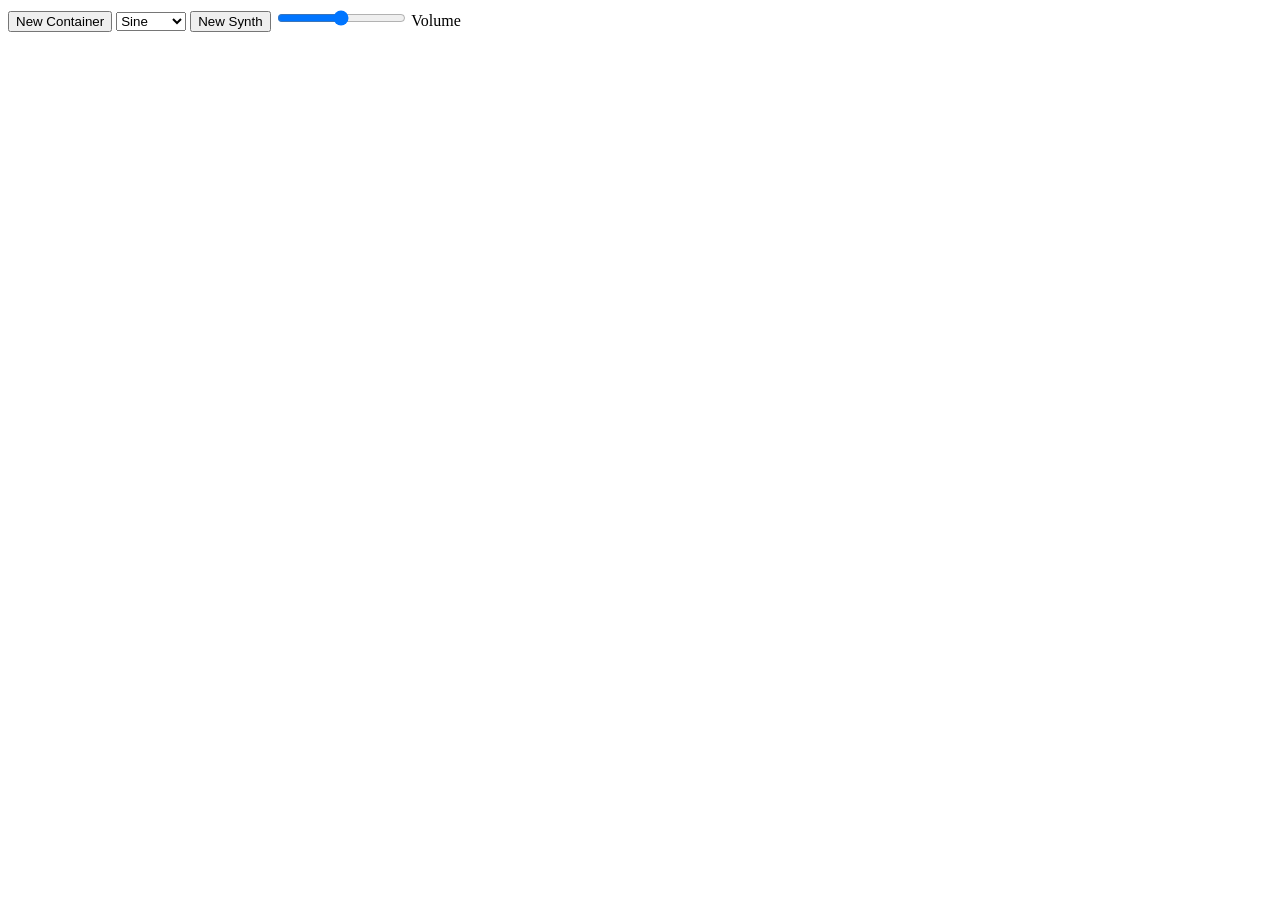
==== index.html @ 95f2063e "Add files via upload" ====
<!DOCTYPE html>
<html lang="en">
<head>
  <meta charset="UTF-8">
  <meta http-equiv="X-UA-Compatible" content="IE=edge">
  <meta name="viewport" content="width=device-width, initial-scale=1.0">
  <link rel="stylesheet" href="style.css">
  <title>Document</title>
  <script src="container.js" defer></script>
  <script src="script.js" defer></script>
</head>
<body>
  <button onclick="createNewContainer()">New Container</button>
  <select name="waveform" id="waveformPicker">
    <option value="sine">Sine</option>
    <option value="triangle">Triangle</option>
    <option value="square">Square</option>
  </select>
  <button onclick="createNewSynth()">New Synth</button>
  <input type="range" id="masterGainSlider" min="0" max=".6" step=".01" oninput="setMasterGain()">
  <label for="masterGainSlider">Volume</label>
  
</body>
</html>
---- style.css ----
.container {
    display: grid;
    position: absolute;
    background-color: grey;
}

.container > .controlUnit {
    align-self: center;
    display: inline-grid;
    grid-template-columns: 25px auto 50px 25px;
    grid-template-rows: 25px 25px;
}

.controlUnit > .jackInput {
    align-self: center;
    grid-column-start: 1;
    grid-column-end: 2;
    grid-row-start: 1;
    height: 20px;
    width: 20px;
    border-radius: 50%;
    background-color: yellow;
}

.controlUnit > .jackOutput {
    grid-column: 4;
    grid-row: 1;
}

.controlUnit > .label {
    align-self: center;
    grid-column: 2;
    grid-row: 1;
}

.controlUnit > .textInput {
    grid-column-start: 3;
    grid-column-end: 4;
    grid-row-start: 1;
}

.controlUnit > .slider {
    grid-column-start: 2;
    grid-column-end: 4;
    grid-row-start: 2;
}

.container > .containerMenubar {
    align-self: center;
    display: grid;
    grid-template-columns: 25px, auto, 25px, 25px, auto, 25px;
    grid-template-rows: 25px;
    padding-bottom: 20px;
}

.containerMenubar > .delete {
    grid-column: 6;
    height: 25px;
    width: 25px;
    background-color: red;
    border-radius: 50%;
    justify-self: end;
}

.containerMenubar > .drag {
    grid-column-start: 1;
    grid-column-end: 2;
    height: 25px;
    width: 25px;
    background-color: white;
    border-radius: 50%;
}

.containerMenubar > .stop {
    grid-column-start: 3;
    grid-column-end: 4;
    grid-row-start: 1;
    background-color: red;
}

.containerMenubar > .play {
    grid-column-start: 4;
    grid-column-end: 5;
    grid-row-start: 1;
    background-color: green;
}
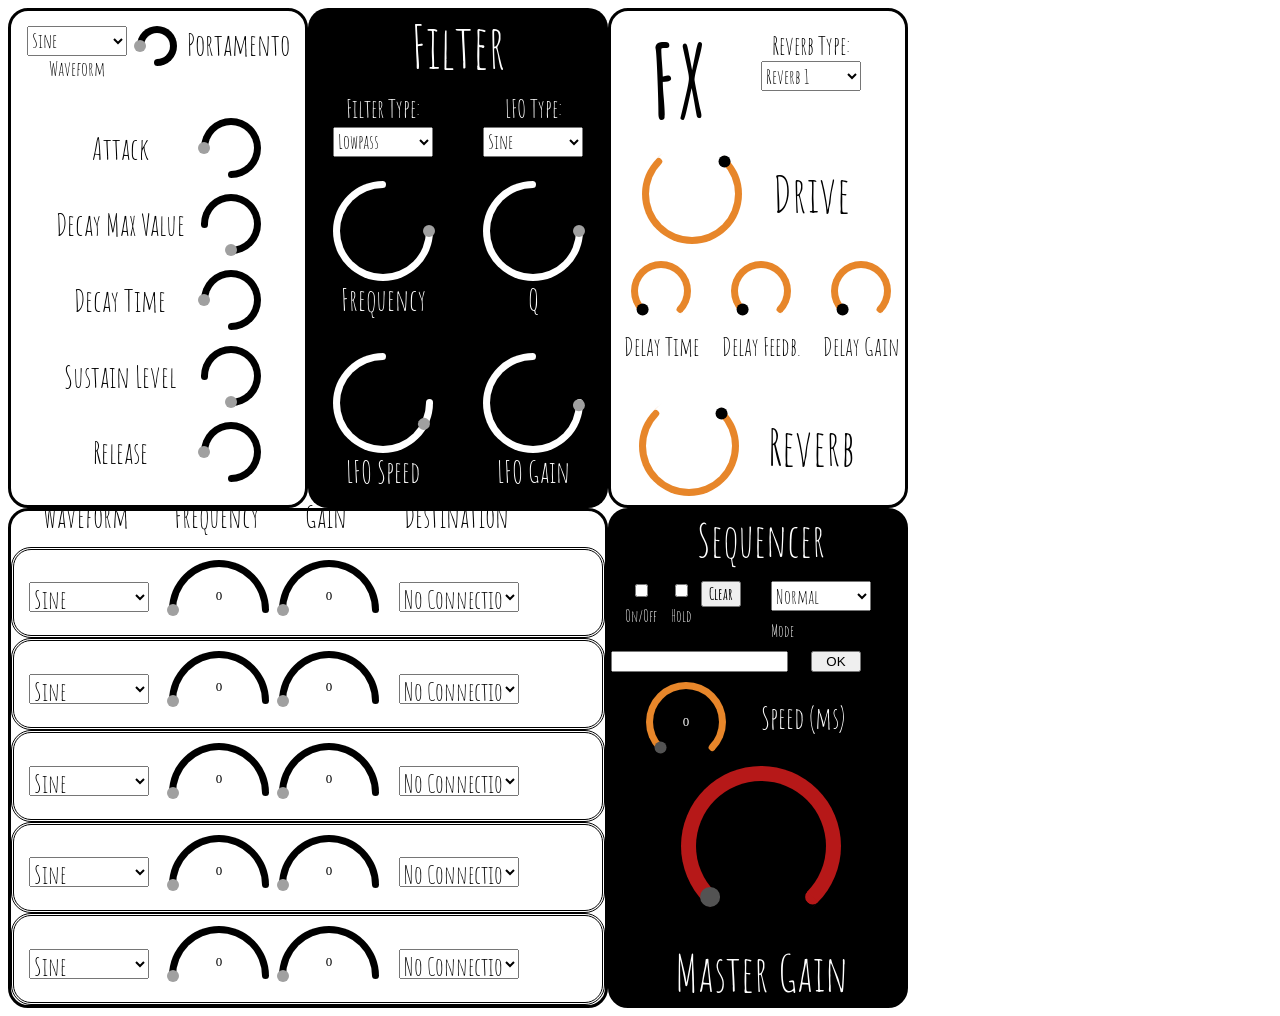
==== commit 81f50e35: "Add files via upload" ====
--- a/index.html
+++ b/index.html
@@ -1,24 +1,290 @@
-<!DOCTYPE html>
-<html lang="en">
+<html>
+
 <head>
-  <meta charset="UTF-8">
-  <meta http-equiv="X-UA-Compatible" content="IE=edge">
-  <meta name="viewport" content="width=device-width, initial-scale=1.0">
-  <link rel="stylesheet" href="style.css">
-  <title>Document</title>
-  <script src="container.js" defer></script>
-  <script src="script.js" defer></script>
+    <link rel="stylesheet" href="style.css">
+
+    <script src="https://code.jquery.com/jquery-3.4.1.min.js"></script>
+    <link rel="stylesheet" href="roundSlider-1.6.1\src\roundslider.css">
+    <script src="roundSlider-1.6.1\src\roundslider.js"></script>
+
+    <script src="app.js" defer></script>
+    <script src="synth.js" defer></script>
+    <script src="guistuff.js" defer></script>
 </head>
+
 <body>
-  <button onclick="createNewContainer()">New Container</button>
-  <select name="waveform" id="waveformPicker">
-    <option value="sine">Sine</option>
-    <option value="triangle">Triangle</option>
-    <option value="square">Square</option>
-  </select>
-  <button onclick="createNewSynth()">New Synth</button>
-  <input type="range" id="masterGainSlider" min="0" max=".6" step=".01" oninput="setMasterGain()">
-  <label for="masterGainSlider">Volume</label>
-  
+    <div class="mainCanvas">
+        <div class="synthController">
+            <div class="header">
+                <select id="waveformSelect">
+                    <option value="sine">Sine</option>
+                    <option value="triangle">Triangle</option>
+                    <option value="sawtooth">Saw</option>
+                    <option value="square">Square</option>
+                </select>
+                <label id="waveformSelectLabel" for="waveformSelect">Waveform</label>
+                <div class="synthKnob" id="portamentoSlider"></div>
+                <div id="portamentoSliderLabel">Portamento</div>
+            </div>
+            <div id="synthSliderSection">
+                <div class="label">Attack</div>
+                <div class="synthKnob" id="attackSlider"></div>
+
+                <div class="label">Decay Max Value</div>
+                <div class="synthKnob" id="decayGainSlider"></div>
+
+                <div class="label">Decay Time</div>
+                <div class="synthKnob" id="decayTimeSlider"></div>
+
+                <div class="label">Sustain Level</div>
+                <div class="synthKnob" id="sustainGainSlider"></div>
+
+                <div class="label">Release</div>
+                <div class="synthKnob" id="releaseSlider"></div>
+            </div>
+        </div>
+        <div class="filterController">
+            <div class="header" id="filterHeader">
+                <div id="filterCaption">Filter</div>
+                <div class="label">Filter Type:</div>
+                <select id="filterSelect">
+                    <option value="lowpass">Lowpass</option>
+                    <option value="highpass">Highpass</option>
+                    <option value="notch">Notch</option>
+                </select>
+                <div class="label" id="lfoTypeLabel">LFO Type:</div>
+                <select id="filterLFOSelect">
+                    <option value="sine">Sine</option>
+                    <option value="triangle">Triangle</option>
+                    <option value="sawtooth">Saw</option>
+                    <option value="square">Square</option>
+                </select>
+            </div>
+            <div class="label">Frequency</div>
+            <div class="filterKnob" id="filterFreqSlider"></div>
+
+            <div class="label">Q</div>
+            <div class="filterKnob" id="filterQSlider"></div>
+
+            <div class="labelLFO">LFO Speed</div>
+            <div class="filterKnob" id="filterLFOSpeedSlider"></div>
+
+            <div class="labelLFO">LFO Gain</div>
+            <div class="filterKnob" id="filterLFOGainSlider"></div>
+        </div>
+        <div class="effectsController">
+            <div class="header">
+                <h1>FX</h1>
+                <div id="reverbHeader">
+
+                    <div id="reverbSelectLabel">Reverb Type:</div>
+                    <select id="reverbSelect">
+                        <option value="0">Reverb 1</option>
+                        <option value="1">Reverb 2</option>
+                        <option value="2">Reverb 3</option>
+                    </select>
+                </div>
+            </div>
+            <div class="driveController">
+                <div id="driveGainKnobLabel">Drive</div>
+                <div class="effectsKnob" id="driveGainSlider"></div>
+            </div>
+            <div class="delayController">
+                <div id="delayTimeKnobLabel">Delay Time</div>
+                <div class="effectsKnob" id="delayTimeKnob"></div>
+
+                <div id="delayFBTimeKnobLabel">Delay Feedb.</div>
+                <div class="effectsKnob" id="delayFBTimeKnob"></div>
+
+                <div id="delayGainKnobLabel">Delay Gain</div>
+                <div class="effectsKnob" id="delayGainKnob"></div>
+            </div>
+            <div class="reverbController">
+                <div id="reverbKnobLabel">Reverb</div>
+                <div class="effectsKnob" id="reverbKnob"></div>
+            </div>
+        </div>
+        <div class="modController">
+            <div id="modHeader">
+                <div class="label" id="modWavLabel">Waveform</div>
+                <div class="label" id="modFreqLabel">Frequency</div>
+                <div class="label" id="modGainLabel">Gain</div>
+                <div class="label" id="modDestLabel">Destination</div>
+            </div>
+            <div class="modRow">
+                <select class="modTypeSelect" id="modTypeSelect1">
+                    <option value="sine">Sine</option>
+                    <option value="triangle">Triangle</option>
+                    <option value="sawtooth">Saw</option>
+                    <option value="square">Square</option>
+                </select>
+                <div class="modFreqKnob" id="modFreqKnob1"></div>
+                <div class="modGainKnob" id="modGainKnob1"></div>
+                <select class="modDestSelect" id="modSelect1">
+                    <option value="none">No Connection</option>
+                    <option value="oscDetune">Synth: Detune</option>
+                    <option value="oscGain">Synth: Gain</option>
+                    <option value="filterFreq">Filter: Frequency</option>
+                    <option value="filterQ">Filter: Q</option>
+                    <option value="filterLFOSpeed">Filter LFO: Speed</option>
+                    <option value="filterLFOGain">Filter LFO: Gain</option>
+                    <option value="delayTime">FX: Delay Time</option>
+                    <option value="reverb">FX: Reverb</option>
+                    <option value="modFreq2">Mod 2: Frequency</option>
+                    <option value="modGain2">Mod 2: Gain</option>
+                    <option value="modFreq3">Mod 3: Frequency</option>
+                    <option value="modGain3">Mod 3: Gain</option>
+                    <option value="modFreq4">Mod 4: Frequency</option>
+                    <option value="modGain4">Mod 4: Gain</option>
+                    <option value="modFreq5">Mod 5: Frequency</option>
+                    <option value="modGain5">Mod 5: Gain</option>
+                </select>
+            </div>
+            <div class="modRow">
+                <select class="modTypeSelect" id="modTypeSelect2">
+                    <option value="sine">Sine</option>
+                    <option value="triangle">Triangle</option>
+                    <option value="sawtooth">Saw</option>
+                    <option value="square">Square</option>
+                </select>
+                <div class="modFreqKnob" id="modFreqKnob2"></div>
+                <div class="modGainKnob" id="modGainKnob2"></div>
+                <select class="modDestSelect" id="modSelect2">
+                    <option value="none">No Connection</option>
+                    <option value="oscDetune">Synth: Detune</option>
+                    <option value="oscGain">Synth: Gain</option>
+                    <option value="filterFreq">Filter: Frequency</option>
+                    <option value="filterQ">Filter: Q</option>
+                    <option value="filterLFOSpeed">Filter LFO: Speed</option>
+                    <option value="filterLFOGain">Filter LFO: Gain</option>
+                    <option value="delayTime">FX: Delay Time</option>
+                    <option value="reverb">FX: Reverb</option>
+                    <option value="modFreq1">Mod 1: Frequency</option>
+                    <option value="modGain1">Mod 1: Gain</option>
+                    <option value="modFreq3">Mod 3: Frequency</option>
+                    <option value="modGain3">Mod 3: Gain</option>
+                    <option value="modFreq4">Mod 4: Frequency</option>
+                    <option value="modGain4">Mod 4: Gain</option>
+                    <option value="modFreq5">Mod 5: Frequency</option>
+                    <option value="modGain5">Mod 5: Gain</option>
+                </select>
+            </div>
+            <div class="modRow">
+                <select class="modTypeSelect" id="modTypeSelect3">
+                    <option value="sine">Sine</option>
+                    <option value="triangle">Triangle</option>
+                    <option value="sawtooth">Saw</option>
+                    <option value="square">Square</option>
+                </select>
+                <div class="modFreqKnob" id="modFreqKnob3"></div>
+                <div class="modGainKnob" id="modGainKnob3"></div>
+                <select class="modDestSelect" id="modSelect3">
+                    <option value="none">No Connection</option>
+                    <option value="oscDetune">Synth: Detune</option>
+                    <option value="oscGain">Synth: Gain</option>
+                    <option value="filterFreq">Filter: Frequency</option>
+                    <option value="filterQ">Filter: Q</option>
+                    <option value="filterLFOSpeed">Filter LFO: Speed</option>
+                    <option value="filterLFOGain">Filter LFO: Gain</option>
+                    <option value="delayTime">FX: Delay Time</option>
+                    <option value="reverb">FX: Reverb</option>
+                    <option value="modFreq1">Mod 1: Frequency</option>
+                    <option value="modGain1">Mod 1: Gain</option>
+                    <option value="modFreq2">Mod 2: Frequency</option>
+                    <option value="modGain2">Mod 2: Gain</option>
+                    <option value="modFreq4">Mod 4: Frequency</option>
+                    <option value="modGain4">Mod 4: Gain</option>
+                    <option value="modFreq5">Mod 5: Frequency</option>
+                    <option value="modGain5">Mod 5: Gain</option>
+                </select>
+            </div>
+            <div class="modRow">
+                <select class="modTypeSelect" id="modTypeSelect4">
+                    <option value="sine">Sine</option>
+                    <option value="triangle">Triangle</option>
+                    <option value="sawtooth">Saw</option>
+                    <option value="square">Square</option>
+                </select>
+                <div class="modFreqKnob" id="modFreqKnob4"></div>
+                <div class="modGainKnob" id="modGainKnob4"></div>
+                <select class="modDestSelect" id="modSelect4">
+                    <option value="none">No Connection</option>
+                    <option value="oscDetune">Synth: Detune</option>
+                    <option value="oscGain">Synth: Gain</option>
+                    <option value="filterFreq">Filter: Frequency</option>
+                    <option value="filterQ">Filter: Q</option>
+                    <option value="filterLFOSpeed">Filter LFO: Speed</option>
+                    <option value="filterLFOGain">Filter LFO: Gain</option>
+                    <option value="delayTime">FX: Delay Time</option>
+                    <option value="reverb">FX: Reverb</option>
+                    <option value="modFreq1">Mod 1: Frequency</option>
+                    <option value="modGain1">Mod 1: Gain</option>
+                    <option value="modFreq2">Mod 2: Frequency</option>
+                    <option value="modGain2">Mod 2: Gain</option>
+                    <option value="modFreq3">Mod 3: Frequency</option>
+                    <option value="modGain3">Mod 3: Gain</option>
+                    <option value="modFreq5">Mod 5: Frequency</option>
+                    <option value="modGain5">Mod 5: Gain</option>
+                </select>
+            </div>
+            <div class="modRow">
+                <select class="modTypeSelect" id="modTypeSelect5">
+                    <option value="sine">Sine</option>
+                    <option value="triangle">Triangle</option>
+                    <option value="sawtooth">Saw</option>
+                    <option value="square">Square</option>
+                </select>
+                <div class="modFreqKnob" id="modFreqKnob5"></div>
+                <div class="modGainKnob" id="modGainKnob5"></div>
+                <select class="modDestSelect" id="modSelect5">
+                    <option value="none">No Connection</option>
+                    <option value="oscDetune">Synth: Detune</option>
+                    <option value="oscGain">Synth: Gain</option>
+                    <option value="filterFreq">Filter: Frequency</option>
+                    <option value="filterQ">Filter: Q</option>
+                    <option value="filterLFOSpeed">Filter LFO: Speed</option>
+                    <option value="filterLFOGain">Filter LFO: Gain</option>
+                    <option value="delayTime">FX: Delay Time</option>
+                    <option value="reverb">FX: Reverb</option>
+                    <option value="modFreq1">Mod 1: Frequency</option>
+                    <option value="modGain1">Mod 1: Gain</option>
+                    <option value="modFreq2">Mod 2: Frequency</option>
+                    <option value="modGain2">Mod 2: Gain</option>
+                    <option value="modFreq3">Mod 3: Frequency</option>
+                    <option value="modGain3">Mod 3: Gain</option>
+                    <option value="modFreq4">Mod 4: Frequency</option>
+                    <option value="modGain4">Mod 4: Gain</option>
+                </select>
+            </div>
+        </div>
+        <div class="sequenceController">
+            <div class="header">
+                <div id="sequencerTitle">Sequencer</div>
+                <input id="sequenceOn" type="checkbox">
+                <label id="sequenceOnLabel" for="sequenceOn">On/Off</label>
+                <select id="sequenceModeSelect">
+                    <option value="normal">Normal</option>
+                    <option value="up">Up</option>
+                    <option value="down">Down</option>
+                    <option value="random">Random</option>
+                </select>
+                <label id="sequenceModeSelectLabel" for="sequenceModeSelect">Mode</label>
+                <button id="clearButton">Clear</button>
+                <input type="checkbox" id="sequenceHold">
+                <label id="sequenceHoldLabel" for="sequenceHold">Hold</label>
+            </div>
+            <div id="sequenceSpeedRow">
+                <input id="textInput" type="text" value="">
+                <button id="textInputOK">OK</button>
+                <div id="sequenceSpeed"></div>
+                <div id="sequenceSpeedLabel">Speed (ms)</div>
+            </div>
+            <div id="masterGainRow">
+                <div id="masterGainSlider"></div>
+                <div id="masterGainLabel">Master Gain</div>
+            </div>
+        </div>
+    </div>
 </body>
+
 </html>
--- a/style.css
+++ b/style.css
@@ -1,87 +1,684 @@
-.container {
-    display: grid;
+@import url('https://fonts.googleapis.com/css2?family=Amatic+SC&display=swap');
+
+/* This is where the Components sit */
+.mainCanvas {
+    display: grid;
+    grid-template-columns: 300px 300px 300px 300px;
+    grid-template-rows: 500px 500px;
+}
+
+/*-----------------------------Synth Controller-----------------------------------*/
+.mainCanvas > .synthController {
+    grid-column: 1;
+    grid-row: 1;
+    display: grid;
+    grid-template-columns: auto;
+    grid-template-rows: auto auto;
+    background-color: white;
+    align-items: center;
+    justify-items: center;
+    font-family: 'Amatic SC', cursive;
+    font-size: 30px;
+    border-color: black;
+    border-radius: 20px;
+    border-style: solid;
+}
+
+.synthController > .header {
+    display: grid;
+    grid-template-columns: auto auto auto;
+    grid-template-rows: auto auto;
+    justify-items: center;
+    grid-column: 1;
+    grid-row: 1;
+}
+
+.header > #portamentoSlider {
+    grid-column: 2;
+    grid-row: 2;
+    padding-left: 10px;
+}
+
+.header > #portamentoSliderLabel {
+    grid-column: 3;
+    grid-row: 2;
+    padding-left: 10px;
+}
+
+.header > #waveformSelect {
+    grid-row: 2;
+    grid-column: 1;
+    align-self: start;
+}
+
+.header > #waveformSelectLabel{
+    grid-column: 1;
+    grid-row: 2;
+    font-size: 20px;
+    align-self: end;
+    padding-top: 30px;
+}
+
+/* Slider Colors */
+.synthController > .rs-control .rs-bg-color {
+    background-color: white;
+}
+
+.header > .rs-control .rs-path-color {
+    background-color: black;
+}
+
+.header > .rs-control .rs-handle {
+    background-color: rgb(160, 160, 160);
+}
+
+.synthController > #synthSliderSection {
+    display: grid;
+    grid-template-columns: auto auto;
+    grid-template-rows: auto auto auto auto auto;
+    justify-items: center;
+    align-items: start;
+}
+
+/* Slider Colors */
+#synthSliderSection > .rs-control .rs-bg-color {
+    background-color: white;
+}
+
+#synthSliderSection > .rs-control .rs-path-color {
+    background-color: black;
+}
+
+#synthSliderSection > .rs-control .rs-handle {
+    background-color: rgb(160, 160, 160);
+}
+
+.label {
+    align-self: center;
+    grid-column: 1;
+}
+
+#synthSliderSection > div {
+    padding: 8px;
+}
+
+#synthSliderSection > #attackSlider {
+    grid-column: 2;
+    grid-row: 1;
+}
+
+#synthSliderSection > #decayGainSlider {
+    grid-column: 2;
+    grid-row: 2;
+}
+
+#synthSliderSection > #decayTimeSlider {
+    grid-column: 2;
+    grid-row: 3;
+}
+
+#synthSliderSection > #sustainGainSlider {
+    grid-column: 2;
+    grid-row: 4;
+}
+
+#synthSliderSection > #releaseSlider {
+    grid-column: 2;
+    grid-row: 5;
+}
+
+/*-----------------------------Filter Controller-----------------------------------*/
+.mainCanvas > .filterController {
+    grid-column: 2;
+    grid-row: 1;
+    display: grid;
+    grid-template-columns: 150px 150px;
+    grid-template-rows: auto auto auto auto auto;
+    justify-items: center;
+    font-family: 'Amatic SC', cursive;
+    font-size: 30px;
+    background-color: black;
+    color: white;
+    border-radius: 20px;
+}
+
+
+.filterController > .header {
+    display: grid;
+    grid-template-rows: auto auto auto;
+    grid-template-columns: 150px 150px;
+    grid-column-start: 1;
+    grid-column-end: 4;
+    font-size: 25px;
+    justify-items: center;
+}
+
+.header > select {
+    grid-row: 2;
+    width: 100px;
+    height: 30px;
+    justify-self: center;
+    align-self: start;
+    font-family: 'Amatic SC', cursive;
+    font-size: 20px;
+}
+
+.header > #lfoTypeLabel {
+    grid-row: 2;
+    grid-column: 2;
+}
+
+
+#filterCaption {
+    grid-row: 1;
+    grid-column-start: 1;
+    grid-column-end: 3;
+    font-size: 60px;
+    justify-self: center;
+}
+
+#filterSelect {
+    grid-column: 1;
+    grid-row: 3;
+}
+
+#filterLFOSelect {
+    grid-column: 2;
+    grid-row: 3;
+}
+
+.filterController > .label {
+    grid-row: 3;
+    grid-column: auto;
+    align-self: start;
+}
+
+.filterController > .labelLFO {
+    grid-row: 5;
+}
+/* Slider Colors */
+.filterController > .rs-control .rs-bg-color {
+    background-color: black;
+}
+
+.filterController > .rs-control .rs-path-color {
+    background-color: rgb(255, 255, 255);
+}
+
+.filterController > .rs-control .rs-handle {
+    background-color: rgb(160, 160, 160);
+}
+
+#filterFreqSlider {
+    grid-column:1;
+    grid-row: 2;
+    align-self: end;
+}
+
+#filterQSlider {
+    grid-column:2;
+    grid-row: 2;
+    align-self: end;
+}
+
+#filterLFOSpeedSlider {
+    grid-column: 1;
+    grid-row: 4;
+    align-self: end;
+}
+
+#filterLFOGainSlider {
+    grid-column: 2;
+    grid-row: 4;
+    align-self: end;
+}
+
+/*-----------------------------Effects Controller-----------------------------------*/
+.mainCanvas > .effectsController {
+    display: grid;
+    grid-template-columns: 100px 100px 100px;
+    grid-template-rows: 110px 130px 130px 130px;
+    background-color: white;
+    border-style: solid;
+    border-radius: 20px;
+    font-family: 'Amatic SC', cursive;
+}
+
+.effectsController > .header {
+    display: grid;
+    grid-column-start: 1;
+    grid-column-end: 4;
+    grid-row: 1;
+    grid-template-columns: 100px auto;
+}
+
+.header > #reverbHeader {
+    display: grid;
+    grid-template-rows: 50px 30px;
+    grid-column: 2;
+}
+
+.header > h1 {
+    grid-column: 1;
     position: absolute;
-    background-color: grey;
-}
-
-.container > .controlUnit {
-    align-self: center;
-    display: inline-grid;
-    grid-template-columns: 25px auto 50px 25px;
-    grid-template-rows: 25px 25px;
-}
-
-.controlUnit > .jackInput {
-    align-self: center;
-    grid-column-start: 1;
-    grid-column-end: 2;
-    grid-row-start: 1;
-    height: 20px;
-    width: 20px;
-    border-radius: 50%;
-    background-color: yellow;
-}
-
-.controlUnit > .jackOutput {
+    top: -50px;
+    left: 650px;
+    font-size: 100px;
+}
+
+#reverbHeader > select {
+    grid-row: 2;
+    width: 100px;
+    height: 30px;
+    justify-self: center;
+    align-self: start;
+    font-family: 'Amatic SC', cursive;
+    font-size: 20px;
+}
+
+#reverbHeader > #reverbSelectLabel {
+    grid-row: 1;
+    justify-self: center;
+    align-self: end;
+    font-size: 25px;
+}
+/* Drive Controller */
+.effectsController > .driveController {
+    grid-column-start: 1;
+    grid-column-end: 4;
+    grid-row: 2;
+    display: grid;
+    grid-template-columns: auto auto;
+    grid-template-rows: auto;
+    font-family: 'Amatic SC', cursive;
+    font-size: 50px;
+}
+
+.effectsController > .effectsKnob {
+    align-self: end;
+    justify-self: center;
+}
+
+/* Slider Colors */
+.driveController > .rs-control .rs-bg-color {
+    background-color: white;
+}
+
+.driveController > .rs-control .rs-path-color {
+    background-color: rgb(231, 134, 42);
+}
+
+.driveController > .rs-control .rs-handle {
+    background-color: black;
+}
+
+#driveGainKnobLabel {
+    grid-column: 2;
+    grid-row: 2;
+    align-self: center;
+}
+
+#driveGainSlider {
+    grid-column: 1;
+    grid-row: 2;
+    align-self: center;
+    justify-self: center;
+}
+
+
+/* Delay Controller */
+.effectsController > .delayController {
+    grid-column-start: 1;
+    grid-column-end: 4;
+    grid-row: 3;
+    display: grid;
+    grid-template-columns: 100px 100px 100px;
+    grid-template-rows: auto auto;
+    font-family: 'Amatic SC', cursive;
+    font-size: 25px;
+}
+
+/* Slider Colors */
+.delayController > .rs-control .rs-bg-color {
+    background-color: white;
+}
+
+.delayController > .rs-control .rs-path-color {
+    background-color: rgb(231, 134, 42);
+}
+
+.delayController > .rs-control .rs-handle {
+    background-color: black;
+}
+
+#delayTimeKnobLabel {
+    grid-column: 1;
+    grid-row: 2;
+    justify-self: center;
+}
+
+#delayTimeKnob {
+    grid-column: 1;
+    grid-row: 1;
+    align-self: center;
+    justify-self: center;
+}
+
+#delayFBTimeKnobLabel {
+    grid-column: 2;
+    grid-row: 2;
+    justify-self: center;
+}
+
+#delayFBTimeKnob {
+    grid-column: 2;
+    grid-row: 1;
+    align-self: center;
+    justify-self: center;
+}
+
+#delayGainKnob {
+    grid-column: 3;
+    grid-row: 1;
+    align-self: center;
+    justify-self: center;
+}
+
+#delayGainKnobLabel {
+    grid-column: 3;
+    grid-row: 2;
+    justify-self: center;
+}
+
+/* Reverb Controller */
+.effectsController > .reverbController {
+    grid-column-start: 1;
+    grid-column-end: 4;
+    grid-row: 4;
+    display: grid;
+    grid-template-columns: auto auto;
+    font-family: 'Amatic SC', cursive;
+    font-size: 50px;
+}
+
+/* Slider Colors */
+.reverbController > .rs-control .rs-bg-color {
+    background-color: white;
+}
+
+.reverbController > .rs-control .rs-path-color {
+    background-color: rgb(231, 134, 42);
+}
+
+.reverbController > .rs-control .rs-handle {
+    background-color: black;
+}
+
+#reverbKnobLabel {
+    align-self: center;
+    grid-column: 2;
+}
+
+#reverbKnob {
+    grid-column: 1;
+    grid-row: 1;
+    align-self: center;
+    justify-self: center;
+}
+
+/*-----------------------------Mod Controller-----------------------------------*/
+.mainCanvas > .modController {
+    grid-row: 2;
+    grid-column-start: 1;
+    grid-column-end: 3;
+    display: grid;
+    grid-template-rows: auto auto auto auto auto auto;
+    background-color: white;
+    border-style: solid;
+    border-radius: 20px;
+    font-family: 'Amatic SC', cursive;
+}
+
+.modController > #modHeader {
+    display: grid;
+    grid-template-columns: 150px 110px 110px 150px;
+    grid-template-rows: 10px;
+    grid-auto-flow: column;
+    justify-items: center;
+    font-size: 30px;
+}
+
+
+.modController > .modRow {
+    display: grid;
+    grid-template-columns: 150px 110px 110px 150px;
+    grid-template-rows: 10px;
+    border-style: double;
+    border-width: 3px;
+    border-radius: 20px;
+}
+
+/* Slider Colors */
+.modRow > .rs-control .rs-bg-color {
+    background-color: white;
+}
+
+.modRow > .rs-control .rs-path-color {
+    background-color: black;
+}
+
+.modRow > .rs-control .rs-handle {
+    background-color: rgb(160, 160, 160);
+}
+
+.modRow > .modTypeSelect {
+    grid-column: 1;
+}
+
+.modRow > .modDestSelect {
     grid-column: 4;
-    grid-row: 1;
-}
-
-.controlUnit > .label {
-    align-self: center;
-    grid-column: 2;
-    grid-row: 1;
-}
-
-.controlUnit > .textInput {
-    grid-column-start: 3;
+}
+
+.modRow > .modFreqKnob {
+    grid-column: 2;
+    grid-row-start: 2;
+    justify-self: center;
+}
+
+.modRow > .modGainKnob {
+    grid-column: 3;
+    grid-row-start: 2;
+    justify-self: center;
+}
+
+.modRow > select {
+    grid-row: 2;
+    width: 120px;
+    height: 30px;
+    justify-self: center;
+    align-self: center;
+    font-family: 'Amatic SC', cursive;
+    font-size: 25px;
+}
+
+#modHeader > #modWavLabel {
+    grid-column: 1;
+}
+
+#modHeader > #modFreqLabel {
+    grid-column-start: 2;
+}
+
+#modHeader > #modGainLabel {
+    grid-column: 3;
+}
+
+#modHeader > #modDestLabel {
+    grid-column: 4;
+}
+
+/*-----------------------------Sequence Controller-----------------------------------*/
+.mainCanvas > .sequenceController {
+    grid-row: 2;
+    display: grid;
+    grid-template-columns: 100px 100px 100px;
+    grid-template-rows: 140px 100px 260px;
+    background-color: black;
+    border-style: solid;
+    border-color: black;
+    border-radius: 20px;
+    font-family: 'Amatic SC', cursive;
+    color: white;
+}
+
+.sequenceController > .header {
+    grid-row: 1;
+    grid-column-start: 1;
     grid-column-end: 4;
-    grid-row-start: 1;
-}
-
-.controlUnit > .slider {
-    grid-column-start: 2;
+    grid-template-columns: 60px 100px 140px;
+    grid-template-rows: 70px 70px;
+    display: grid;
+    align-items: center;
+    justify-items: center;
+}
+
+#sequencerTitle {
+    grid-column-start: 1;
     grid-column-end: 4;
-    grid-row-start: 2;
-}
-
-.container > .containerMenubar {
-    align-self: center;
-    display: grid;
-    grid-template-columns: 25px, auto, 25px, 25px, auto, 25px;
-    grid-template-rows: 25px;
-    padding-bottom: 20px;
-}
-
-.containerMenubar > .delete {
-    grid-column: 6;
-    height: 25px;
-    width: 25px;
-    background-color: red;
-    border-radius: 50%;
-    justify-self: end;
-}
-
-.containerMenubar > .drag {
-    grid-column-start: 1;
-    grid-column-end: 2;
-    height: 25px;
-    width: 25px;
-    background-color: white;
-    border-radius: 50%;
-}
-
-.containerMenubar > .stop {
-    grid-column-start: 3;
-    grid-column-end: 4;
-    grid-row-start: 1;
-    background-color: red;
-}
-
-.containerMenubar > .play {
-    grid-column-start: 4;
-    grid-column-end: 5;
-    grid-row-start: 1;
-    background-color: green;
-}
-
+    grid-row: 1;
+    font-size: 45px;
+    align-self: start;
+}
+
+#sequenceOn {
+    grid-column: 1;
+    grid-row: 2;
+    align-self: start;
+}
+
+#sequenceOnLabel {
+    grid-column: 1;
+    grid-row: 2;
+    align-self: center;
+}
+
+#sequenceHold {
+    grid-column: 2;
+    grid-row: 2;
+    justify-self: left;
+    align-self: start;
+}
+
+#sequenceHoldLabel {
+    grid-column: 2;
+    grid-row: 2;
+    justify-self: left;
+    align-self: center;
+}
+
+#clearButton {
+    grid-column: 2;
+    grid-row: 2;
+    justify-self: center;
+    align-self: start;
+    font-family: 'Amatic SC', cursive;
+    font-size: 16px;
+    font-weight: bold;
+}
+
+#sequenceModeSelect {
+    grid-column: 3;
+    grid-row: 2;
+    justify-self: left;
+    align-self: start;
+}
+
+#sequenceModeSelectLabel {
+    grid-column: 3;
+    grid-row: 2;
+    justify-self: left;
+    align-self: center;
+    padding-top: 30px;
+}
+
+#sequenceSpeedRow {
+    grid-row: 2;
+    display: grid;
+    grid-template-rows: auto auto;
+    grid-template-columns: 150px 150px;
+}
+
+#sequenceSpeedRow > #textInput {
+    grid-row: 1;
+    grid-column: 1;
+    justify-self: left;
+}
+
+#sequenceSpeedRow > #textInputOk {
+    grid-row: 1;
+    grid-column: 2;
+    width: 50px;
+    justify-self: center;
+}
+
+#sequenceSpeed {
+    grid-column: 1;
+    grid-row: 2;
+    justify-self: center;
+    padding-top: 10px;
+}
+
+#sequenceSpeedLabel {
+    grid-column: 2;
+    grid-row: 2;
+    justify-self: left;
+    align-self: center;
+    font-size: 30px;
+}
+
+#masterGainRow {
+    grid-row: 3;
+    display: grid;
+    grid-template-columns: 300px;
+    grid-template-rows: 190px auto;
+}
+
+#masterGainSlider {
+    grid-row: 1;
+    justify-self: center;
+    align-self: center;
+}
+
+#masterGainLabel {
+    grid-row: 2;
+    justify-self: center;
+    align-self: start;
+    font-size: 50px;
+}
+
+/* Slider Colors */
+
+#masterGainRow > .rs-control .rs-bg-color {
+    background-color: black;
+}
+
+#masterGainRow > .rs-control .rs-path-color {
+    background-color: rgb(182, 24, 24);
+}
+
+#masterGainRow > .rs-control .rs-handle {
+    background-color: rgb(83, 83, 83);;
+}
+
+#sequenceSpeedRow > .rs-control .rs-bg-color {
+    background-color: black;
+}
+
+#sequenceSpeedRow > .rs-control .rs-path-color {
+    background-color: rgb(231, 134, 42);
+}
+
+#sequenceSpeedRow > .rs-control .rs-handle {
+    background-color: rgb(83, 83, 83);
+}
+
